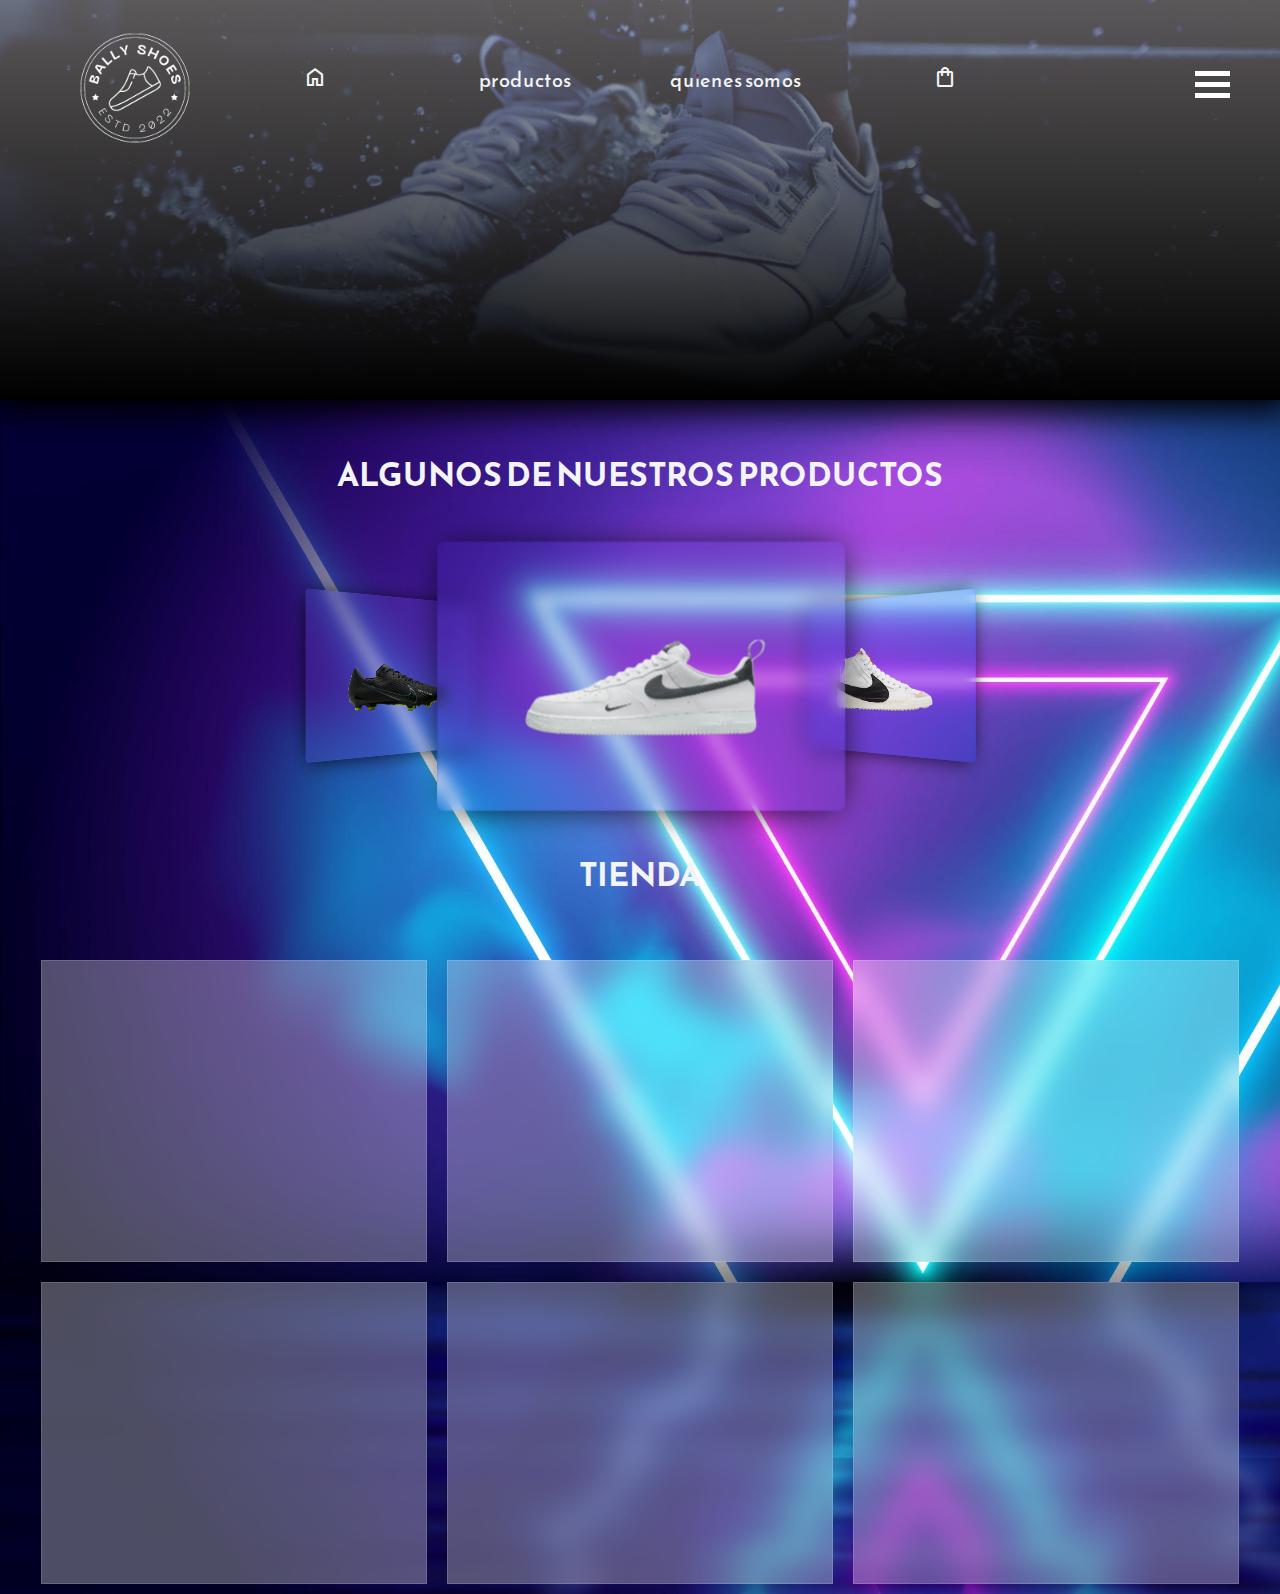
==== index.html @ 55dd5388 "init commit" ====
<!DOCTYPE html>
<html lang="en">
<head>
    <meta charset="UTF-8">
    <meta http-equiv="X-UA-Compatible" content="IE=edge">
    <meta name="viewport" content="width=device-width, initial-scale=1.0">
    <link rel="stylesheet" href="css/style.css">
    <link rel="preconnect" href="https://fonts.googleapis.com">
    <link rel="preconnect" href="https://fonts.gstatic.com" crossorigin>
    <link href="https://fonts.googleapis.com/css2?family=Poppins:wght@200;400&family=Reem+Kufi+Fun:wght@700&display=swap" rel="stylesheet">
    <link href="https://fonts.googleapis.com/css2?family=Poppins:wght@200;400&display=swap" rel="stylesheet">
    <link rel="shortcut icon" href="img/BALLY SHOES (1).png" type="image/x-icon">
    <link rel="stylesheet" href="https://fonts.googleapis.com/css2?family=Material+Symbols+Outlined:opsz,wght,FILL,GRAD@20..48,100..700,0..1,-50..200" />
    <link rel="stylesheet" href="css/carrusel.css">
    <title>tienda</title>
</head>
<body>
<header>
    <nav>
      <div class="father_nav"><ul id="navegador">
        <div class="img"><a href="#"><img src="img/BALLY_SHOES-removebg-preview.png" alt="" height="200px"></a></div>   
        <li><a href="#"><span class="material-symbols-outlined">
            home </span></a></li>
        <li><a href="#">productos</a></li>
        <li><a href="#">quienes somos</a></li>
        <li><a href="#"><span class="material-symbols-outlined">
            shopping_bag
            </span></a></li>
      <li><a href="#">
        <div class="container" onclick="myFunction(this)">
        <div class="bar1"></div>
        <div class="bar2"></div>
        <div class="bar3"></div>
      </div></a></li>

         
    </ul></div>
        
    </nav> 
    <div class="wave">
        <svg xmlns="http://www.w3.org/2000/svg" viewBox="0 0 1440 320"><path fill="black" fill-opacity="1" d="M0,160L48,165.3C96,171,192,181,288,197.3C384,213,480,235,576,234.7C672,235,768,213,864,208C960,203,1056,213,1152,197.3C1248,181,1344,139,1392,117.3L1440,96L1440,320L1392,320C1344,320,1248,320,1152,320C1056,320,960,320,864,320C768,320,672,320,576,320C480,320,384,320,288,320C192,320,96,320,48,320L0,320Z"></path></svg>
    </div> 
</header>
<main>
  <h1 class="titulos">ALGUNOS DE NUESTROS PRODUCTOS</h1>
  <div class="carrusel">
    <figure class="icon-cards mt-3">
      <div class="icon-cards__content">
        <div class="icon-cards__item d-flex align-items-center justify-content-center"><span class="h1"><img src="img/air-force-1-07-lv8-ut-zapatillas-rvlqzd-removebg-preview.png" height="250" width="250"></span></div>
        <div class="icon-cards__item d-flex align-items-center justify-content-center"><span class="h1"><img src="img/blazer-mid-77-jumbo-zapatillas-5jqv6b-removebg-preview (1).png"  height="250" width="250"></span></div>
        <div class="icon-cards__item d-flex align-items-center justify-content-center"><span class="h1"><img src="img/zoom-mercurial-vapor-15-academy-mg-botas-de-futbol-multisuperficie-n8B2qN-removebg-preview.png"  height="250" width="250"></span></div>
      </div>
    </figure>
  </div>
  <h1 class="titulos">TIENDA</h1>
  <div class="tienda">
   <div class="container_producto 1">
<img src="" alt="">
<div class="descripcion"></div>
   </div>
   <div class="container_producto 2">
<img src="" alt="">
<div class="descripcion"></div>
   </div>
   <div class="container_producto 3">
<img src="" alt="">
<div class="descripcion"></div>
   </div>
   <div class="container_producto 4">
<img src="" alt="">
<div class="descripcion"></div>
   </div>
   <div class="container_producto 5">
<img src="" alt="">
<div class="descripcion"></div>
   </div>
   <div class="container_producto 6">
<img src="" alt="">
<div class="descripcion"></div>
   </div>
  </div>

</main>
<script>
function myFunction(x) {
  x.classList.toggle("change");
}

</script>

</body>
</html>
---- css/style.css ----
*{
    font-family: 'Reem Kufi Fun', sans-serif;

}
main{
background-image: url(../img/4249454.jpg); 
background-repeat: no-repeat;
background-size: cover;
    height: fit-content;
    text-align: center;
    
}
.titulos{
  display: flex;
  justify-content: center;
  align-items: center;
margin: 0px;

  font-family: 'Reem Kufi Fun', sans-serif;
  height: 150PX;
color: #F3F4F5;
}
body{
    padding: 0px;
    margin: 0px;
    border: 0px;
    background-color: #F3F4F5;
    
}
#navegador{
  width: 100%;
  display: flex;
  justify-content: center;
  align-items: center;
  text-align: center;
    height: 190px;
    margin: 0px;
    list-style: none;
    -webkit-animation: scale-up-center 1s cubic-bezier(0.390, 0.575, 0.565, 1.000) both;
	        animation: scale-up-center 1s cubic-bezier(0.390, 0.575, 0.565, 1.000) both;
}

header{
  display: flex;
  justify-content: center;
background-image: linear-gradient(0deg, rgba(0,0,0,1) 0%, rgba(149,144,144,0.4640231092436975) 100%),url(../img/Blanco\ Negro\ Monocromo\ Foto\ Ropa\ Casual\ Tumblr\ Banner.png);height: 500px;
background-size: cover;
position: relative;
    margin: 0px;
    padding: 0px;
    height: 400px;
    -webkit-box-shadow: 2px 4.5px 32px 7.5px #000000;
    -moz-box-shadow: 2px 4.5px 32px 7.5px #000000;
    box-shadow: 2px 4.5px 32px 7.5px #000000;
}

li a{
border-radius: 5px;    
padding: 5px;

    text-decoration: none;
    color: #F3F4F5;
    text-align: center;
    width: 150px;
    margin-right: 50px;
    display: inline-block;
    font-size: 20px;
}

li{
height: 70px;

}
li a:hover{
    background: rgba(255,255,255,0.5);
    -webkit-backdrop-filter: blur(9px);
    backdrop-filter: blur(9px);
color:black ;
    transform: scale(1.1);
    transition: 0.7s;
    border-radius: 5px;
   
}


.img{
float: left;
}

.img>a>img:hover{
    transform: scale(1.5);
    transition: 1.5s;
}

.container {
    float: right;
    cursor: pointer;
    margin: 0px;
    padding: 0px;
  }
  
  .bar1, .bar2, .bar3 {
    width: 35px;
    height: 5px;
    background-color:white;
    margin: 6px 0;
    transition: 0.4s;
  }
  
  .change .bar1 {
    transform: translate(0, 11px) rotate(-45deg);
  }
  
  .change .bar2 {opacity: 0;}
  
  .change .bar3 {
    transform: translate(0, -11px) rotate(45deg);
  }
  .father_nav{
  display: flex;
  justify-content: center;
  align-items: center;
  text-align: center;
  }
  .carrusel{
      display: flex;
      justify-content: center;
  }
  .tienda{
    display: flex;
flex-wrap: wrap;
justify-content: center;
  }
  .container_producto{
    background: rgba(255,255,255,0.3);
    -webkit-backdrop-filter: blur(12px);
    backdrop-filter: blur(12px);
    border: 1px solid rgba(255,255,255,0.15);
    height: 300px;
    width: 30%;
    margin: 10px;
  }

@-webkit-keyframes scale-up-center {
    0% {
      -webkit-transform: scale(0.5);
              transform: scale(0.5);
    }
    100% {
      -webkit-transform: scale(1);
              transform: scale(1);
    }
  }
  @keyframes scale-up-center {
    0% {
      -webkit-transform: scale(0.5);
              transform: scale(0.5);
    }
    100% {
      -webkit-transform: scale(1);
              transform: scale(1);
    }
---- css/carrusel.css ----
.icon-cards {
    position: relative;
    width: 60vw;
    height: 40vw;
    max-width: 380px;
    max-height: 250px;
    margin: 0;
    color: white;
    perspective: 1000px;
    transform-origin: center;
  }
  .icon-cards__content {
    position: absolute;
    width: 100%;
    height: 100%;
    transform-origin: center;
    transform-style: preserve-3d;
    transform: translateZ(-30vw) rotateY(0);
    -webkit-animation: carousel 10s infinite cubic-bezier(0.77, 0, 0.175, 1) forwards;
            animation: carousel 10s infinite cubic-bezier(0.77, 0, 0.175, 1) forwards;
  }
  .icon-cards__content.step-animation {
    -webkit-animation: carousel 8s infinite steps(1) forwards;
            animation: carousel 8s infinite steps(1) forwards;
  }
  .icon-cards__item {
    position: absolute;
    top: 0;
    left: 0;
    right: 0;
    bottom: 0;
    width: 60vw;
    height: 40vw;
    max-width: 380px;
    max-height: 250px;
    box-shadow: 0 5px 20px rgba(0, 0, 0, 0.1);
    border-radius: 6px;
    transform-origin: center;
  }
  .icon-cards__item:nth-child(1) {
    background: rgba(64,45,184,0.2);
    -webkit-backdrop-filter: blur(7px);
    backdrop-filter: blur(7px);
    border: 1px solid rgba(64,45,184,0.1);
    -webkit-box-shadow: 2px 2px 32px -7px #000000;
-moz-box-shadow: 2px 2px 32px -7px #000000;
box-shadow: 2px 2px 32px -7px #000000;
    transform: rotateY(0) translateZ(35vw);
    display: flex;
    justify-content: center;
  }
  .icon-cards__item:nth-child(2) {
    background: rgba(11,61,253,0.2);
    -webkit-backdrop-filter: blur(7px);
    backdrop-filter: blur(7px);
    border: 1px solid rgba(11,61,253,0.1);
    -webkit-box-shadow: 2px 2px 32px -7px #000000;
-moz-box-shadow: 2px 2px 32px -7px #000000;
box-shadow: 2px 2px 32px -7px #000000;
    transform: rotateY(120deg) translateZ(35vw);
    display: flex;
    justify-content: center;
  }
  .icon-cards__item:nth-child(3) { 
    background: rgba(107,80,222,0.2);
-webkit-backdrop-filter: blur(7px);
backdrop-filter: blur(7px);
border: 1px solid rgba(107,80,222,0.1);
-webkit-box-shadow: 2px 2px 32px -7px #000000;
-moz-box-shadow: 2px 2px 32px -7px #000000;
box-shadow: 2px 2px 32px -7px #000000;
    transform: rotateY(240deg) translateZ(35vw);
    display: flex;
    justify-content: center;
  }
  
  @-webkit-keyframes carousel {
    0%, 17.5% {
      transform: translateZ(-35vw) rotateY(0);
    }
    27.5%, 45% {
      transform: translateZ(-35vw) rotateY(-120deg);
    }
    55%, 72.5% {
      transform: translateZ(-35vw) rotateY(-240deg);
    }
    82.5%, 100% {
      transform: translateZ(-35vw) rotateY(-360deg);
    }
  }
  
  @keyframes carousel {
    0%, 17.5% {
      transform: translateZ(-35vw) rotateY(0);
    }
    27.5%, 45% {
      transform: translateZ(-35vw) rotateY(-120deg);
    }
    55%, 72.5% {
      transform: translateZ(-35vw) rotateY(-240deg);
    }
    82.5%, 100% {
      transform: translateZ(-35vw) rotateY(-360deg);
    }
  }
 
  
  @-webkit-keyframes jelly {
    from {
      transform: scale(1, 1);
    }
    30% {
      transform: scale(1.25, 0.75);
    }
    40% {
      transform: scale(0.75, 1.25);
    }
    50% {
      transform: scale(1.15, 0.85);
    }
    65% {
      transform: scale(0.95, 1.05);
    }
    75% {
      transform: scale(1.05, 0.95);
    }
    to {
      transform: scale(1, 1);
    }
  }
  
  @keyframes jelly {
    from {
      transform: scale(1, 1);
    }
    30% {
      transform: scale(1.25, 0.75);
    }
    40% {
      transform: scale(0.75, 1.25);
    }
    50% {
      transform: scale(1.15, 0.85);
    }
    65% {
      transform: scale(0.95, 1.05);
    }
    75% {
      transform: scale(1.05, 0.95);
    }
    to {
      transform: scale(1, 1);
    }
  }
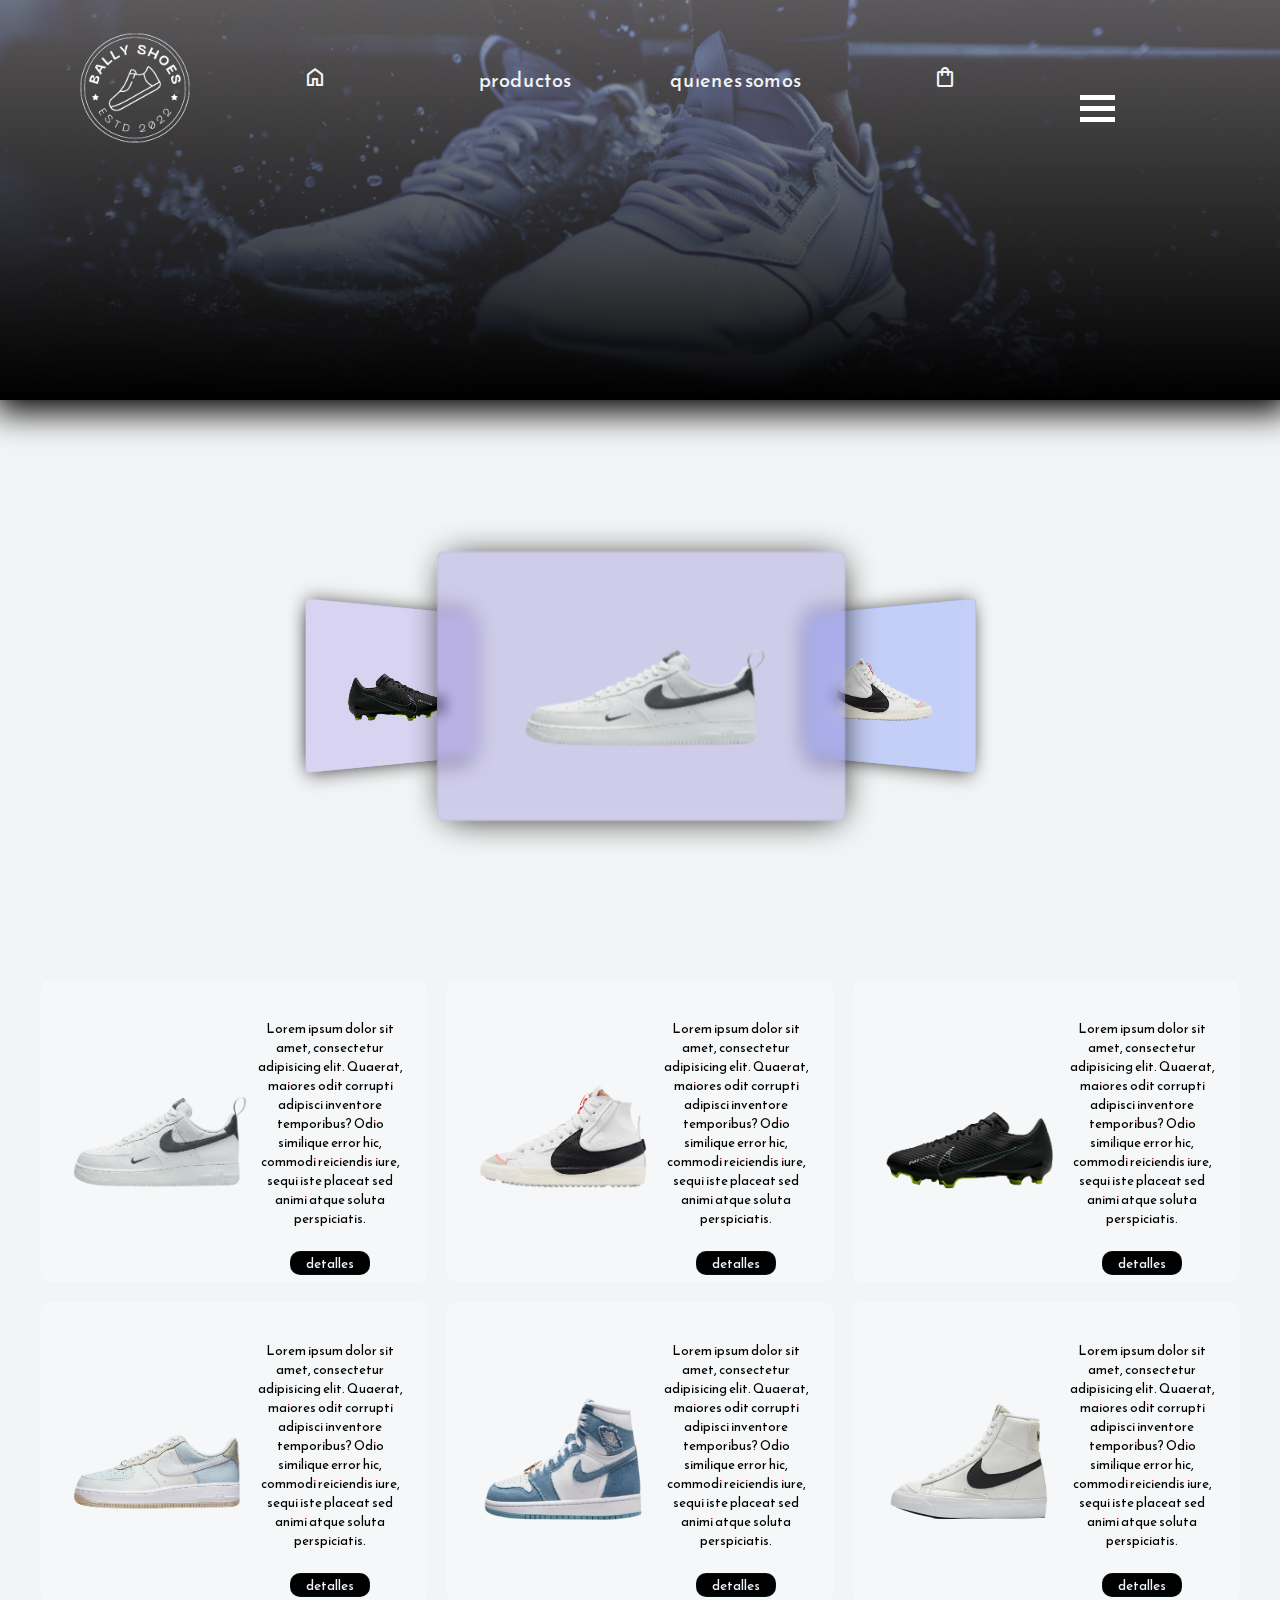
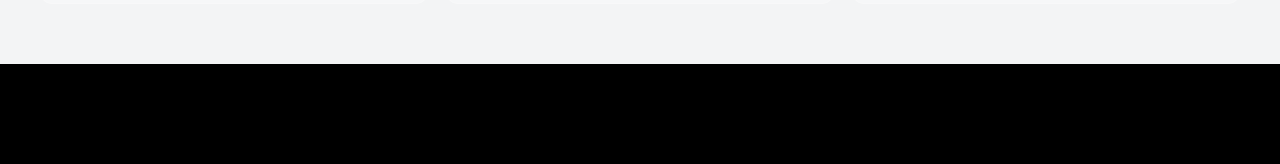
==== commit fa01e2c4: "estilos" ====
--- a/index.html
+++ b/index.html
@@ -12,30 +12,37 @@
     <link rel="shortcut icon" href="img/BALLY SHOES (1).png" type="image/x-icon">
     <link rel="stylesheet" href="https://fonts.googleapis.com/css2?family=Material+Symbols+Outlined:opsz,wght,FILL,GRAD@20..48,100..700,0..1,-50..200" />
     <link rel="stylesheet" href="css/carrusel.css">
+    <link rel="stylesheet" href="css/topnav.css">
     <title>tienda</title>
 </head>
 <body>
 <header>
     <nav>
-      <div class="father_nav"><ul id="navegador">
-        <div class="img"><a href="#"><img src="img/BALLY_SHOES-removebg-preview.png" alt="" height="200px"></a></div>   
-        <li><a href="#"><span class="material-symbols-outlined">
-            home </span></a></li>
-        <li><a href="#">productos</a></li>
-        <li><a href="#">quienes somos</a></li>
-        <li><a href="#"><span class="material-symbols-outlined">
-            shopping_bag
-            </span></a></li>
-      <li><a href="#">
-        <div class="container" onclick="myFunction(this)">
-        <div class="bar1"></div>
-        <div class="bar2"></div>
-        <div class="bar3"></div>
-      </div></a></li>
-
-         
-    </ul></div>
-        
+      <div class="father_nav">
+        <ul id="navegador">
+            <div class="img"><a href="index.html"><img src="img/BALLY_SHOES-removebg-preview.png" alt="" height="200px"></a></div>   
+            <li><a href="index.html"><span class="material-symbols-outlined">
+                home </span></a></li>
+            <li><a href="#">productos</a></li>
+            <li><a href="#">quienes somos</a></li>
+            <li><a href="#"><span class="material-symbols-outlined">
+                shopping_bag
+                </span></a></li>
+          <li><a href="#">
+            <div class="container" onclick="myFunction(this)">
+            <div class="bar1"></div>
+            <div class="bar2"></div>
+            <div class="bar3"></div>
+            <div class="topnav">
+              <div id="myLinks">
+          <button  type="submit" onclick="location.href='#'">iniciar sesion </button>
+          <button type="submit"  onclick="location.href='#'">registrarse</button>
+              </div>
+          </div>
+          </a></li>
+      </ul>
+  </div>
+ 
     </nav> 
     <div class="wave">
         <svg xmlns="http://www.w3.org/2000/svg" viewBox="0 0 1440 320"><path fill="black" fill-opacity="1" d="M0,160L48,165.3C96,171,192,181,288,197.3C384,213,480,235,576,234.7C672,235,768,213,864,208C960,203,1056,213,1152,197.3C1248,181,1344,139,1392,117.3L1440,96L1440,320L1392,320C1344,320,1248,320,1152,320C1056,320,960,320,864,320C768,320,672,320,576,320C480,320,384,320,288,320C192,320,96,320,48,320L0,320Z"></path></svg>
@@ -55,35 +62,62 @@
   <h1 class="titulos">TIENDA</h1>
   <div class="tienda">
    <div class="container_producto 1">
-<img src="" alt="">
-<div class="descripcion"></div>
+<img src="img/air-force-1-07-lv8-ut-zapatillas-rvlqzd-removebg-preview.png" alt="">
+<div class="descripcion">
+  <p>Lorem ipsum dolor sit amet, consectetur adipisicing elit. Quaerat, maiores odit corrupti adipisci inventore temporibus? Odio similique error hic, commodi reiciendis iure, sequi iste placeat sed animi atque soluta perspiciatis.</p>
+  <button type="submit">detalles</button>
+</div>
    </div>
    <div class="container_producto 2">
-<img src="" alt="">
-<div class="descripcion"></div>
+<img src="img/blazer-mid-77-jumbo-zapatillas-5jqv6b-removebg-preview (1).png" alt="">
+<div class="descripcion">
+  <p>Lorem ipsum dolor sit amet, consectetur adipisicing elit. Quaerat, maiores odit corrupti adipisci inventore temporibus? Odio similique error hic, commodi reiciendis iure, sequi iste placeat sed animi atque soluta perspiciatis.</p>
+  <button type="submit">detalles</button>
+</div>
    </div>
    <div class="container_producto 3">
-<img src="" alt="">
-<div class="descripcion"></div>
+<img src="img/zoom-mercurial-vapor-15-academy-mg-botas-de-futbol-multisuperficie-n8B2qN-removebg-preview.png" alt="">
+<div class="descripcion">
+  <p>Lorem ipsum dolor sit amet, consectetur adipisicing elit. Quaerat, maiores odit corrupti adipisci inventore temporibus? Odio similique error hic, commodi reiciendis iure, sequi iste placeat sed animi atque soluta perspiciatis.</p>
+  <button type="submit">detalles</button>
+</div>
    </div>
    <div class="container_producto 4">
-<img src="" alt="">
-<div class="descripcion"></div>
+<img src="img/air-force-1-07-sn-zapatillas-zKFPpt-removebg-preview.png" alt="">
+<div class="descripcion">
+  <p>Lorem ipsum dolor sit amet, consectetur adipisicing elit. Quaerat, maiores odit corrupti adipisci inventore temporibus? Odio similique error hic, commodi reiciendis iure, sequi iste placeat sed animi atque soluta perspiciatis.</p>
+  <button type="submit">detalles</button>
+</div>
    </div>
    <div class="container_producto 5">
-<img src="" alt="">
-<div class="descripcion"></div>
+<img src="img/air-jordan-1-retro-high-og-zapatillas-removebg-preview.png" alt="">
+<div class="descripcion">
+  <p>Lorem ipsum dolor sit amet, consectetur adipisicing elit. Quaerat, maiores odit corrupti adipisci inventore temporibus? Odio similique error hic, commodi reiciendis iure, sequi iste placeat sed animi atque soluta perspiciatis.</p>
+  <button type="submit">detalles</button>
+</div>
    </div>
    <div class="container_producto 6">
-<img src="" alt="">
-<div class="descripcion"></div>
+<img src="img/nikeid-removebg-preview.png" alt="">
+<div class="descripcion">
+  <p>Lorem ipsum dolor sit amet, consectetur adipisicing elit. Quaerat, maiores odit corrupti adipisci inventore temporibus? Odio similique error hic, commodi reiciendis iure, sequi iste placeat sed animi atque soluta perspiciatis.</p>
+  <button type="submit">detalles</button>
+</div>
    </div>
   </div>
 
 </main>
+<footer>
+  
+</footer>
 <script>
 function myFunction(x) {
   x.classList.toggle("change");
+  var x = document.getElementById("myLinks");
+  if (x.style.display === "block") {
+    x.style.display = "none";
+  } else {
+    x.style.display = "block";
+  }
 }
 
 </script>
--- a/css/style.css
+++ b/css/style.css
@@ -1,24 +1,25 @@
 *{
     font-family: 'Reem Kufi Fun', sans-serif;
-
+}
+footer{
+  height: 100px;
+  background-color: #000000;
 }
 main{
-background-image: url(../img/4249454.jpg); 
+background-image: url(../img/wallpaperbetter.com_7680x4320.jpg);
 background-repeat: no-repeat;
 background-size: cover;
-    height: fit-content;
-    text-align: center;
-    
+text-align: center;    
 }
 .titulos{
   display: flex;
   justify-content: center;
   align-items: center;
 margin: 0px;
-
   font-family: 'Reem Kufi Fun', sans-serif;
-  height: 150PX;
+  height: 100PX;
 color: #F3F4F5;
+padding: 30px;
 }
 body{
     padding: 0px;
@@ -130,6 +131,7 @@
     display: flex;
 flex-wrap: wrap;
 justify-content: center;
+padding-bottom: 50px;
   }
   .container_producto{
     background: rgba(255,255,255,0.3);
@@ -139,6 +141,55 @@
     height: 300px;
     width: 30%;
     margin: 10px;
+    display: flex;
+    flex-wrap: wrap;
+    align-items: center;
+    justify-content: center;
+    border-radius: 10px;
+  }
+  .container_producto img{
+    height: 250px;
+    width: 50%;
+  }
+  .container_producto button{
+    margin: 10px;
+ background-color: #000000;
+    border: 1px solid rgba(36,137,179,0.125);
+    border-radius: 10px;
+    width: 80px;
+    color: #F3F4F5;
+  }
+  .container_producto button:hover{
+    -webkit-animation: shadow-drop-center 0.4s cubic-bezier(0.250, 0.460, 0.450, 0.940) both;
+    animation: shadow-drop-center 0.4s cubic-bezier(0.250, 0.460, 0.450, 0.940) both;
+    transform: scale(1.1);
+    transition: 1.1s;
+  }
+  .descripcion{
+    width: 40%;
+    height: 250px;
+font-weight: 300;
+font-size: small;
+  }
+  @-webkit-keyframes shadow-drop-center {
+    0% {
+      -webkit-box-shadow: 0 0 0 0 rgba(0, 0, 0, 0);
+              box-shadow: 0 0 0 0 rgba(0, 0, 0, 0);
+    }
+    100% {
+      -webkit-box-shadow: 0 0 20px 0px rgba(0, 0, 0, 0.35);
+              box-shadow: 0 0 20px 0px rgba(0, 0, 0, 0.35);
+    }
+  }
+  @keyframes shadow-drop-center {
+    0% {
+      -webkit-box-shadow: 0 0 0 0 rgba(0, 0, 0, 0);
+              box-shadow: 0 0 0 0 rgba(0, 0, 0, 0);
+    }
+    100% {
+      -webkit-box-shadow: 0 0 20px 0px rgba(0, 0, 0, 0.35);
+              box-shadow: 0 0 20px 0px rgba(0, 0, 0, 0.35);
+    }
   }
 
 @-webkit-keyframes scale-up-center {
@@ -160,4 +211,5 @@
       -webkit-transform: scale(1);
               transform: scale(1);
     }
+  }
     
--- a/css/topnav.css
+++ b/css/topnav.css
@@ -0,0 +1,36 @@
+
+  
+  .topnav {
+    overflow: hidden;
+    position: relative;
+    width: 150px;
+    display: flex;
+    justify-content: center;
+  }
+
+  
+  .topnav #myLinks {
+    display: none;
+  }
+  
+  .topnav button {
+    background-color: black;
+    border-radius: 5px;
+    margin: 5px;
+    color: white;
+    text-decoration: none;
+    font-size: 15px;
+    width: 150px;
+    height: 30px;
+  }
+  .topnav button:hover {
+transform: scale(1.1);
+color: aqua;
+border-radius: 5px;
+  }
+  
+
+  .active {
+    background-color: #04AA6D;
+    color: white;
+  }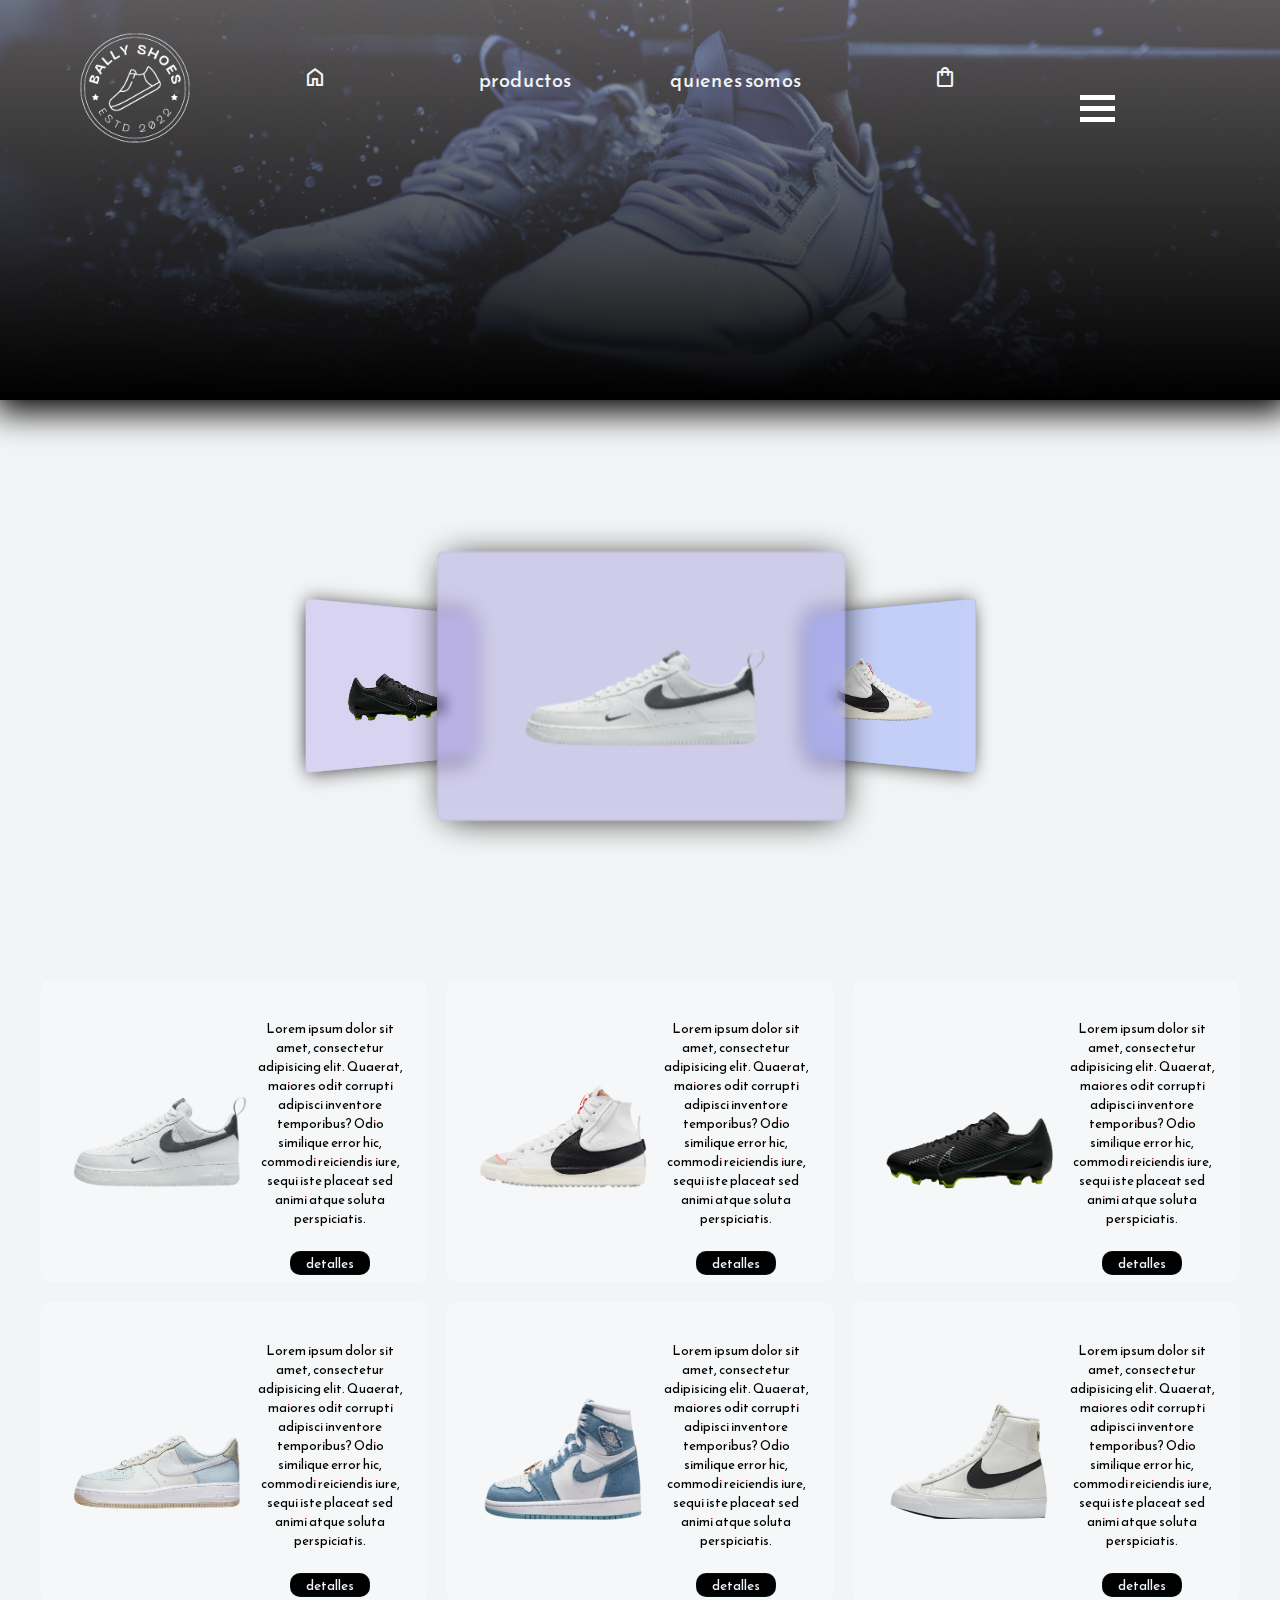
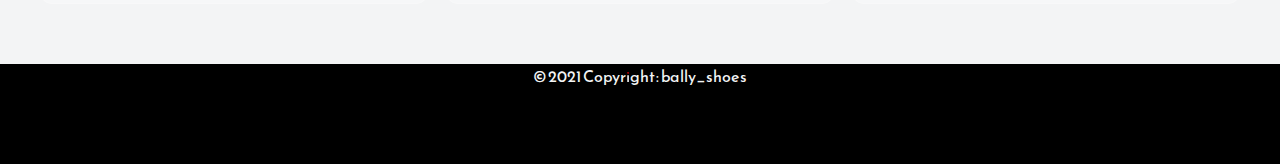
==== commit 45e90f02: "Add files via upload" ====
--- a/index.html
+++ b/index.html
@@ -1,126 +1,126 @@
-<!DOCTYPE html>
-<html lang="en">
-<head>
-    <meta charset="UTF-8">
-    <meta http-equiv="X-UA-Compatible" content="IE=edge">
-    <meta name="viewport" content="width=device-width, initial-scale=1.0">
-    <link rel="stylesheet" href="css/style.css">
-    <link rel="preconnect" href="https://fonts.googleapis.com">
-    <link rel="preconnect" href="https://fonts.gstatic.com" crossorigin>
-    <link href="https://fonts.googleapis.com/css2?family=Poppins:wght@200;400&family=Reem+Kufi+Fun:wght@700&display=swap" rel="stylesheet">
-    <link href="https://fonts.googleapis.com/css2?family=Poppins:wght@200;400&display=swap" rel="stylesheet">
-    <link rel="shortcut icon" href="img/BALLY SHOES (1).png" type="image/x-icon">
-    <link rel="stylesheet" href="https://fonts.googleapis.com/css2?family=Material+Symbols+Outlined:opsz,wght,FILL,GRAD@20..48,100..700,0..1,-50..200" />
-    <link rel="stylesheet" href="css/carrusel.css">
-    <link rel="stylesheet" href="css/topnav.css">
-    <title>tienda</title>
-</head>
-<body>
-<header>
-    <nav>
-      <div class="father_nav">
-        <ul id="navegador">
-            <div class="img"><a href="index.html"><img src="img/BALLY_SHOES-removebg-preview.png" alt="" height="200px"></a></div>   
-            <li><a href="index.html"><span class="material-symbols-outlined">
-                home </span></a></li>
-            <li><a href="#">productos</a></li>
-            <li><a href="#">quienes somos</a></li>
-            <li><a href="#"><span class="material-symbols-outlined">
-                shopping_bag
-                </span></a></li>
-          <li><a href="#">
-            <div class="container" onclick="myFunction(this)">
-            <div class="bar1"></div>
-            <div class="bar2"></div>
-            <div class="bar3"></div>
-            <div class="topnav">
-              <div id="myLinks">
-          <button  type="submit" onclick="location.href='#'">iniciar sesion </button>
-          <button type="submit"  onclick="location.href='#'">registrarse</button>
-              </div>
-          </div>
-          </a></li>
-      </ul>
-  </div>
- 
-    </nav> 
-    <div class="wave">
-        <svg xmlns="http://www.w3.org/2000/svg" viewBox="0 0 1440 320"><path fill="black" fill-opacity="1" d="M0,160L48,165.3C96,171,192,181,288,197.3C384,213,480,235,576,234.7C672,235,768,213,864,208C960,203,1056,213,1152,197.3C1248,181,1344,139,1392,117.3L1440,96L1440,320L1392,320C1344,320,1248,320,1152,320C1056,320,960,320,864,320C768,320,672,320,576,320C480,320,384,320,288,320C192,320,96,320,48,320L0,320Z"></path></svg>
-    </div> 
-</header>
-<main>
-  <h1 class="titulos">ALGUNOS DE NUESTROS PRODUCTOS</h1>
-  <div class="carrusel">
-    <figure class="icon-cards mt-3">
-      <div class="icon-cards__content">
-        <div class="icon-cards__item d-flex align-items-center justify-content-center"><span class="h1"><img src="img/air-force-1-07-lv8-ut-zapatillas-rvlqzd-removebg-preview.png" height="250" width="250"></span></div>
-        <div class="icon-cards__item d-flex align-items-center justify-content-center"><span class="h1"><img src="img/blazer-mid-77-jumbo-zapatillas-5jqv6b-removebg-preview (1).png"  height="250" width="250"></span></div>
-        <div class="icon-cards__item d-flex align-items-center justify-content-center"><span class="h1"><img src="img/zoom-mercurial-vapor-15-academy-mg-botas-de-futbol-multisuperficie-n8B2qN-removebg-preview.png"  height="250" width="250"></span></div>
-      </div>
-    </figure>
-  </div>
-  <h1 class="titulos">TIENDA</h1>
-  <div class="tienda">
-   <div class="container_producto 1">
-<img src="img/air-force-1-07-lv8-ut-zapatillas-rvlqzd-removebg-preview.png" alt="">
-<div class="descripcion">
-  <p>Lorem ipsum dolor sit amet, consectetur adipisicing elit. Quaerat, maiores odit corrupti adipisci inventore temporibus? Odio similique error hic, commodi reiciendis iure, sequi iste placeat sed animi atque soluta perspiciatis.</p>
-  <button type="submit">detalles</button>
-</div>
-   </div>
-   <div class="container_producto 2">
-<img src="img/blazer-mid-77-jumbo-zapatillas-5jqv6b-removebg-preview (1).png" alt="">
-<div class="descripcion">
-  <p>Lorem ipsum dolor sit amet, consectetur adipisicing elit. Quaerat, maiores odit corrupti adipisci inventore temporibus? Odio similique error hic, commodi reiciendis iure, sequi iste placeat sed animi atque soluta perspiciatis.</p>
-  <button type="submit">detalles</button>
-</div>
-   </div>
-   <div class="container_producto 3">
-<img src="img/zoom-mercurial-vapor-15-academy-mg-botas-de-futbol-multisuperficie-n8B2qN-removebg-preview.png" alt="">
-<div class="descripcion">
-  <p>Lorem ipsum dolor sit amet, consectetur adipisicing elit. Quaerat, maiores odit corrupti adipisci inventore temporibus? Odio similique error hic, commodi reiciendis iure, sequi iste placeat sed animi atque soluta perspiciatis.</p>
-  <button type="submit">detalles</button>
-</div>
-   </div>
-   <div class="container_producto 4">
-<img src="img/air-force-1-07-sn-zapatillas-zKFPpt-removebg-preview.png" alt="">
-<div class="descripcion">
-  <p>Lorem ipsum dolor sit amet, consectetur adipisicing elit. Quaerat, maiores odit corrupti adipisci inventore temporibus? Odio similique error hic, commodi reiciendis iure, sequi iste placeat sed animi atque soluta perspiciatis.</p>
-  <button type="submit">detalles</button>
-</div>
-   </div>
-   <div class="container_producto 5">
-<img src="img/air-jordan-1-retro-high-og-zapatillas-removebg-preview.png" alt="">
-<div class="descripcion">
-  <p>Lorem ipsum dolor sit amet, consectetur adipisicing elit. Quaerat, maiores odit corrupti adipisci inventore temporibus? Odio similique error hic, commodi reiciendis iure, sequi iste placeat sed animi atque soluta perspiciatis.</p>
-  <button type="submit">detalles</button>
-</div>
-   </div>
-   <div class="container_producto 6">
-<img src="img/nikeid-removebg-preview.png" alt="">
-<div class="descripcion">
-  <p>Lorem ipsum dolor sit amet, consectetur adipisicing elit. Quaerat, maiores odit corrupti adipisci inventore temporibus? Odio similique error hic, commodi reiciendis iure, sequi iste placeat sed animi atque soluta perspiciatis.</p>
-  <button type="submit">detalles</button>
-</div>
-   </div>
-  </div>
-
-</main>
-<footer>
-  
-</footer>
-<script>
-function myFunction(x) {
-  x.classList.toggle("change");
-  var x = document.getElementById("myLinks");
-  if (x.style.display === "block") {
-    x.style.display = "none";
-  } else {
-    x.style.display = "block";
-  }
-}
-
-</script>
-
-</body>
+<!DOCTYPE html>
+<html lang="en">
+<head>
+    <meta charset="UTF-8">
+    <meta http-equiv="X-UA-Compatible" content="IE=edge">
+    <meta name="viewport" content="width=device-width, initial-scale=1.0">
+    <link rel="stylesheet" href="css/style.css">
+    <link rel="preconnect" href="https://fonts.googleapis.com">
+    <link rel="preconnect" href="https://fonts.gstatic.com" crossorigin>
+    <link href="https://fonts.googleapis.com/css2?family=Poppins:wght@200;400&family=Reem+Kufi+Fun:wght@700&display=swap" rel="stylesheet">
+    <link href="https://fonts.googleapis.com/css2?family=Poppins:wght@200;400&display=swap" rel="stylesheet">
+    <link rel="shortcut icon" href="img/BALLY SHOES (1).png" type="image/x-icon">
+    <link rel="stylesheet" href="https://fonts.googleapis.com/css2?family=Material+Symbols+Outlined:opsz,wght,FILL,GRAD@20..48,100..700,0..1,-50..200" />
+    <link rel="stylesheet" href="css/carrusel.css">
+    <link rel="stylesheet" href="css/topnav.css">
+    <title>tienda</title>
+</head>
+<body>
+<header>
+    <nav>
+      <div class="father_nav">
+        <ul id="navegador">
+            <div class="img"><a href="index.html"><img src="img/BALLY_SHOES-removebg-preview.png" alt="" height="200px"></a></div>   
+            <li><a href="index.html"><span class="material-symbols-outlined">
+                home </span></a></li>
+            <li><a href="#">productos</a></li>
+            <li><a href="#">quienes somos</a></li>
+            <li><a href="listaDeseos.html"><span class="material-symbols-outlined">
+                shopping_bag
+                </span></a></li>
+          <li><a href="#">
+            <div class="container" onclick="myFunction(this)">
+            <div class="bar1"></div>
+            <div class="bar2"></div>
+            <div class="bar3"></div>
+            <div class="topnav">
+              <div id="myLinks">
+          <button  type="submit" onclick="location.href='login.html'">iniciar sesion </button>
+          <button type="submit"  onclick="location.href='register.html'">registrarse</button>
+              </div>
+          </div>
+          </a></li>
+      </ul>
+  </div>
+ 
+    </nav> 
+    <div class="wave">
+        <svg xmlns="http://www.w3.org/2000/svg" viewBox="0 0 1440 320"><path fill="black" fill-opacity="1" d="M0,160L48,165.3C96,171,192,181,288,197.3C384,213,480,235,576,234.7C672,235,768,213,864,208C960,203,1056,213,1152,197.3C1248,181,1344,139,1392,117.3L1440,96L1440,320L1392,320C1344,320,1248,320,1152,320C1056,320,960,320,864,320C768,320,672,320,576,320C480,320,384,320,288,320C192,320,96,320,48,320L0,320Z"></path></svg>
+    </div> 
+</header>
+<main>
+  <h1 class="titulos">ALGUNOS DE NUESTROS PRODUCTOS</h1>
+  <div class="carrusel">
+    <figure class="icon-cards mt-3">
+      <div class="icon-cards__content">
+        <div class="icon-cards__item d-flex align-items-center justify-content-center"><span class="h1"><img src="img/air-force-1-07-lv8-ut-zapatillas-rvlqzd-removebg-preview.png" height="250" width="250"></span></div>
+        <div class="icon-cards__item d-flex align-items-center justify-content-center"><span class="h1"><img src="img/blazer-mid-77-jumbo-zapatillas-5jqv6b-removebg-preview (1).png"  height="250" width="250"></span></div>
+        <div class="icon-cards__item d-flex align-items-center justify-content-center"><span class="h1"><img src="img/zoom-mercurial-vapor-15-academy-mg-botas-de-futbol-multisuperficie-n8B2qN-removebg-preview.png"  height="250" width="250"></span></div>
+      </div>
+    </figure>
+  </div>
+  <h1 class="titulos">TIENDA</h1>
+  <div class="tienda">
+   <div class="container_producto 1">
+<img src="img/air-force-1-07-lv8-ut-zapatillas-rvlqzd-removebg-preview.png" alt="">
+<div class="descripcion">
+  <p>Lorem ipsum dolor sit amet, consectetur adipisicing elit. Quaerat, maiores odit corrupti adipisci inventore temporibus? Odio similique error hic, commodi reiciendis iure, sequi iste placeat sed animi atque soluta perspiciatis.</p>
+  <button type="submit">detalles</button>
+</div>
+   </div>
+   <div class="container_producto 2">
+<img src="img/blazer-mid-77-jumbo-zapatillas-5jqv6b-removebg-preview (1).png" alt="">
+<div class="descripcion">
+  <p>Lorem ipsum dolor sit amet, consectetur adipisicing elit. Quaerat, maiores odit corrupti adipisci inventore temporibus? Odio similique error hic, commodi reiciendis iure, sequi iste placeat sed animi atque soluta perspiciatis.</p>
+  <button type="submit">detalles</button>
+</div>
+   </div>
+   <div class="container_producto 3">
+<img src="img/zoom-mercurial-vapor-15-academy-mg-botas-de-futbol-multisuperficie-n8B2qN-removebg-preview.png" alt="">
+<div class="descripcion">
+  <p>Lorem ipsum dolor sit amet, consectetur adipisicing elit. Quaerat, maiores odit corrupti adipisci inventore temporibus? Odio similique error hic, commodi reiciendis iure, sequi iste placeat sed animi atque soluta perspiciatis.</p>
+  <button type="submit">detalles</button>
+</div>
+   </div>
+   <div class="container_producto 4">
+<img src="img/air-force-1-07-sn-zapatillas-zKFPpt-removebg-preview.png" alt="">
+<div class="descripcion">
+  <p>Lorem ipsum dolor sit amet, consectetur adipisicing elit. Quaerat, maiores odit corrupti adipisci inventore temporibus? Odio similique error hic, commodi reiciendis iure, sequi iste placeat sed animi atque soluta perspiciatis.</p>
+  <button type="submit">detalles</button>
+</div>
+   </div>
+   <div class="container_producto 5">
+<img src="img/air-jordan-1-retro-high-og-zapatillas-removebg-preview.png" alt="">
+<div class="descripcion">
+  <p>Lorem ipsum dolor sit amet, consectetur adipisicing elit. Quaerat, maiores odit corrupti adipisci inventore temporibus? Odio similique error hic, commodi reiciendis iure, sequi iste placeat sed animi atque soluta perspiciatis.</p>
+  <button type="submit">detalles</button>
+</div>
+   </div>
+   <div class="container_producto 6">
+<img src="img/nikeid-removebg-preview.png" alt="">
+<div class="descripcion">
+  <p>Lorem ipsum dolor sit amet, consectetur adipisicing elit. Quaerat, maiores odit corrupti adipisci inventore temporibus? Odio similique error hic, commodi reiciendis iure, sequi iste placeat sed animi atque soluta perspiciatis.</p>
+  <button type="submit">detalles</button>
+</div>
+   </div>
+  </div>
+
+</main>
+<footer>
+© 2021 Copyright: bally_shoes
+</footer>
+<script>
+function myFunction(x) {
+  x.classList.toggle("change");
+  var x = document.getElementById("myLinks");
+  if (x.style.display === "block") {
+    x.style.display = "none";
+  } else {
+    x.style.display = "block";
+  }
+}
+
+</script>
+
+</body>
 </html>--- a/css/style.css
+++ b/css/style.css
@@ -1,215 +1,220 @@
-*{
-    font-family: 'Reem Kufi Fun', sans-serif;
-}
-footer{
-  height: 100px;
-  background-color: #000000;
-}
-main{
-background-image: url(../img/wallpaperbetter.com_7680x4320.jpg);
-background-repeat: no-repeat;
-background-size: cover;
-text-align: center;    
-}
-.titulos{
-  display: flex;
-  justify-content: center;
-  align-items: center;
-margin: 0px;
-  font-family: 'Reem Kufi Fun', sans-serif;
-  height: 100PX;
-color: #F3F4F5;
-padding: 30px;
-}
-body{
-    padding: 0px;
-    margin: 0px;
-    border: 0px;
-    background-color: #F3F4F5;
-    
-}
-#navegador{
-  width: 100%;
-  display: flex;
-  justify-content: center;
-  align-items: center;
-  text-align: center;
-    height: 190px;
-    margin: 0px;
-    list-style: none;
-    -webkit-animation: scale-up-center 1s cubic-bezier(0.390, 0.575, 0.565, 1.000) both;
-	        animation: scale-up-center 1s cubic-bezier(0.390, 0.575, 0.565, 1.000) both;
-}
-
-header{
-  display: flex;
-  justify-content: center;
-background-image: linear-gradient(0deg, rgba(0,0,0,1) 0%, rgba(149,144,144,0.4640231092436975) 100%),url(../img/Blanco\ Negro\ Monocromo\ Foto\ Ropa\ Casual\ Tumblr\ Banner.png);height: 500px;
-background-size: cover;
-position: relative;
-    margin: 0px;
-    padding: 0px;
-    height: 400px;
-    -webkit-box-shadow: 2px 4.5px 32px 7.5px #000000;
-    -moz-box-shadow: 2px 4.5px 32px 7.5px #000000;
-    box-shadow: 2px 4.5px 32px 7.5px #000000;
-}
-
-li a{
-border-radius: 5px;    
-padding: 5px;
-
-    text-decoration: none;
-    color: #F3F4F5;
-    text-align: center;
-    width: 150px;
-    margin-right: 50px;
-    display: inline-block;
-    font-size: 20px;
-}
-
-li{
-height: 70px;
-
-}
-li a:hover{
-    background: rgba(255,255,255,0.5);
-    -webkit-backdrop-filter: blur(9px);
-    backdrop-filter: blur(9px);
-color:black ;
-    transform: scale(1.1);
-    transition: 0.7s;
-    border-radius: 5px;
-   
-}
-
-
-.img{
-float: left;
-}
-
-.img>a>img:hover{
-    transform: scale(1.5);
-    transition: 1.5s;
-}
-
-.container {
-    float: right;
-    cursor: pointer;
-    margin: 0px;
-    padding: 0px;
-  }
-  
-  .bar1, .bar2, .bar3 {
-    width: 35px;
-    height: 5px;
-    background-color:white;
-    margin: 6px 0;
-    transition: 0.4s;
-  }
-  
-  .change .bar1 {
-    transform: translate(0, 11px) rotate(-45deg);
-  }
-  
-  .change .bar2 {opacity: 0;}
-  
-  .change .bar3 {
-    transform: translate(0, -11px) rotate(45deg);
-  }
-  .father_nav{
-  display: flex;
-  justify-content: center;
-  align-items: center;
-  text-align: center;
-  }
-  .carrusel{
-      display: flex;
-      justify-content: center;
-  }
-  .tienda{
-    display: flex;
-flex-wrap: wrap;
-justify-content: center;
-padding-bottom: 50px;
-  }
-  .container_producto{
-    background: rgba(255,255,255,0.3);
-    -webkit-backdrop-filter: blur(12px);
-    backdrop-filter: blur(12px);
-    border: 1px solid rgba(255,255,255,0.15);
-    height: 300px;
-    width: 30%;
-    margin: 10px;
-    display: flex;
-    flex-wrap: wrap;
-    align-items: center;
-    justify-content: center;
-    border-radius: 10px;
-  }
-  .container_producto img{
-    height: 250px;
-    width: 50%;
-  }
-  .container_producto button{
-    margin: 10px;
- background-color: #000000;
-    border: 1px solid rgba(36,137,179,0.125);
-    border-radius: 10px;
-    width: 80px;
-    color: #F3F4F5;
-  }
-  .container_producto button:hover{
-    -webkit-animation: shadow-drop-center 0.4s cubic-bezier(0.250, 0.460, 0.450, 0.940) both;
-    animation: shadow-drop-center 0.4s cubic-bezier(0.250, 0.460, 0.450, 0.940) both;
-    transform: scale(1.1);
-    transition: 1.1s;
-  }
-  .descripcion{
-    width: 40%;
-    height: 250px;
-font-weight: 300;
-font-size: small;
-  }
-  @-webkit-keyframes shadow-drop-center {
-    0% {
-      -webkit-box-shadow: 0 0 0 0 rgba(0, 0, 0, 0);
-              box-shadow: 0 0 0 0 rgba(0, 0, 0, 0);
-    }
-    100% {
-      -webkit-box-shadow: 0 0 20px 0px rgba(0, 0, 0, 0.35);
-              box-shadow: 0 0 20px 0px rgba(0, 0, 0, 0.35);
-    }
-  }
-  @keyframes shadow-drop-center {
-    0% {
-      -webkit-box-shadow: 0 0 0 0 rgba(0, 0, 0, 0);
-              box-shadow: 0 0 0 0 rgba(0, 0, 0, 0);
-    }
-    100% {
-      -webkit-box-shadow: 0 0 20px 0px rgba(0, 0, 0, 0.35);
-              box-shadow: 0 0 20px 0px rgba(0, 0, 0, 0.35);
-    }
-  }
-
-@-webkit-keyframes scale-up-center {
-    0% {
-      -webkit-transform: scale(0.5);
-              transform: scale(0.5);
-    }
-    100% {
-      -webkit-transform: scale(1);
-              transform: scale(1);
-    }
-  }
-  @keyframes scale-up-center {
-    0% {
-      -webkit-transform: scale(0.5);
-              transform: scale(0.5);
-    }
-    100% {
-      -webkit-transform: scale(1);
-              transform: scale(1);
-    }
-  }
-    
+*{
+    font-family: 'Reem Kufi Fun', sans-serif;
+}
+footer{
+  margin: 0px;
+  padding: 0px;
+  height: 100px;
+  background-color: #000000;
+  color: #F3F4F5;
+  text-align: center;
+  align-items: center;
+}
+main{
+background-image: url(../img/wallpaperbetter.com_7680x4320.jpg);
+background-repeat: no-repeat;
+background-size: cover;
+text-align: center;    
+}
+.titulos{
+  display: flex;
+  justify-content: center;
+  align-items: center;
+margin: 0px;
+  font-family: 'Reem Kufi Fun', sans-serif;
+  height: 100PX;
+color: #F3F4F5;
+padding: 30px;
+}
+body{
+    padding: 0px;
+    margin: 0px;
+    border: 0px;
+    background-color: #F3F4F5;
+    
+}
+#navegador{
+  width: 100%;
+  display: flex;
+  justify-content: center;
+  align-items: center;
+  text-align: center;
+    height: 190px;
+    margin: 0px;
+    list-style: none;
+    -webkit-animation: scale-up-center 1s cubic-bezier(0.390, 0.575, 0.565, 1.000) both;
+	        animation: scale-up-center 1s cubic-bezier(0.390, 0.575, 0.565, 1.000) both;
+}
+
+header{
+  display: flex;
+  justify-content: center;
+background-image: linear-gradient(0deg, rgba(0,0,0,1) 0%, rgba(149,144,144,0.4640231092436975) 100%),url(../img/Blanco\ Negro\ Monocromo\ Foto\ Ropa\ Casual\ Tumblr\ Banner.png);height: 500px;
+background-size: cover;
+position: relative;
+    margin: 0px;
+    padding: 0px;
+    height: 400px;
+    -webkit-box-shadow: 2px 4.5px 32px 7.5px #000000;
+    -moz-box-shadow: 2px 4.5px 32px 7.5px #000000;
+    box-shadow: 2px 4.5px 32px 7.5px #000000;
+}
+
+li a{
+border-radius: 5px;    
+padding: 5px;
+
+    text-decoration: none;
+    color: #F3F4F5;
+    text-align: center;
+    width: 150px;
+    margin-right: 50px;
+    display: inline-block;
+    font-size: 20px;
+}
+
+li{
+height: 70px;
+
+}
+li a:hover{
+    background: rgba(255,255,255,0.5);
+    -webkit-backdrop-filter: blur(9px);
+    backdrop-filter: blur(9px);
+color:black ;
+    transform: scale(1.1);
+    transition: 0.7s;
+    border-radius: 5px;
+   
+}
+
+
+.img{
+float: left;
+}
+
+.img>a>img:hover{
+    transform: scale(1.5);
+    transition: 1.5s;
+}
+
+.container {
+    float: right;
+    cursor: pointer;
+    margin: 0px;
+    padding: 0px;
+  }
+  
+  .bar1, .bar2, .bar3 {
+    width: 35px;
+    height: 5px;
+    background-color:white;
+    margin: 6px 0;
+    transition: 0.4s;
+  }
+  
+  .change .bar1 {
+    transform: translate(0, 11px) rotate(-45deg);
+  }
+  
+  .change .bar2 {opacity: 0;}
+  
+  .change .bar3 {
+    transform: translate(0, -11px) rotate(45deg);
+  }
+  .father_nav{
+  display: flex;
+  justify-content: center;
+  align-items: center;
+  text-align: center;
+  }
+  .carrusel{
+      display: flex;
+      justify-content: center;
+  }
+  .tienda{
+    display: flex;
+flex-wrap: wrap;
+justify-content: center;
+padding-bottom: 50px;
+  }
+  .container_producto{
+    background: rgba(255,255,255,0.3);
+    -webkit-backdrop-filter: blur(12px);
+    backdrop-filter: blur(12px);
+    border: 1px solid rgba(255,255,255,0.15);
+    height: 300px;
+    width: 30%;
+    margin: 10px;
+    display: flex;
+    flex-wrap: wrap;
+    align-items: center;
+    justify-content: center;
+    border-radius: 10px;
+  }
+  .container_producto img{
+    height: 250px;
+    width: 50%;
+  }
+  .container_producto button{
+    margin: 10px;
+ background-color: #000000;
+    border: 1px solid rgba(36,137,179,0.125);
+    border-radius: 10px;
+    width: 80px;
+    color: #F3F4F5;
+  }
+  .container_producto button:hover{
+    -webkit-animation: shadow-drop-center 0.4s cubic-bezier(0.250, 0.460, 0.450, 0.940) both;
+    animation: shadow-drop-center 0.4s cubic-bezier(0.250, 0.460, 0.450, 0.940) both;
+    transform: scale(1.1);
+    transition: 1.1s;
+  }
+  .descripcion{
+    width: 40%;
+    height: 250px;
+font-weight: 300;
+font-size: small;
+  }
+  @-webkit-keyframes shadow-drop-center {
+    0% {
+      -webkit-box-shadow: 0 0 0 0 rgba(0, 0, 0, 0);
+              box-shadow: 0 0 0 0 rgba(0, 0, 0, 0);
+    }
+    100% {
+      -webkit-box-shadow: 0 0 20px 0px rgba(0, 0, 0, 0.35);
+              box-shadow: 0 0 20px 0px rgba(0, 0, 0, 0.35);
+    }
+  }
+  @keyframes shadow-drop-center {
+    0% {
+      -webkit-box-shadow: 0 0 0 0 rgba(0, 0, 0, 0);
+              box-shadow: 0 0 0 0 rgba(0, 0, 0, 0);
+    }
+    100% {
+      -webkit-box-shadow: 0 0 20px 0px rgba(0, 0, 0, 0.35);
+              box-shadow: 0 0 20px 0px rgba(0, 0, 0, 0.35);
+    }
+  }
+
+@-webkit-keyframes scale-up-center {
+    0% {
+      -webkit-transform: scale(0.5);
+              transform: scale(0.5);
+    }
+    100% {
+      -webkit-transform: scale(1);
+              transform: scale(1);
+    }
+  }
+  @keyframes scale-up-center {
+    0% {
+      -webkit-transform: scale(0.5);
+              transform: scale(0.5);
+    }
+    100% {
+      -webkit-transform: scale(1);
+              transform: scale(1);
+    }
+  }
+    
--- a/css/carrusel.css
+++ b/css/carrusel.css
@@ -1,154 +1,154 @@
-.icon-cards {
-    position: relative;
-    width: 60vw;
-    height: 40vw;
-    max-width: 380px;
-    max-height: 250px;
-    margin: 0;
-    color: white;
-    perspective: 1000px;
-    transform-origin: center;
-  }
-  .icon-cards__content {
-    position: absolute;
-    width: 100%;
-    height: 100%;
-    transform-origin: center;
-    transform-style: preserve-3d;
-    transform: translateZ(-30vw) rotateY(0);
-    -webkit-animation: carousel 10s infinite cubic-bezier(0.77, 0, 0.175, 1) forwards;
-            animation: carousel 10s infinite cubic-bezier(0.77, 0, 0.175, 1) forwards;
-  }
-  .icon-cards__content.step-animation {
-    -webkit-animation: carousel 8s infinite steps(1) forwards;
-            animation: carousel 8s infinite steps(1) forwards;
-  }
-  .icon-cards__item {
-    position: absolute;
-    top: 0;
-    left: 0;
-    right: 0;
-    bottom: 0;
-    width: 60vw;
-    height: 40vw;
-    max-width: 380px;
-    max-height: 250px;
-    box-shadow: 0 5px 20px rgba(0, 0, 0, 0.1);
-    border-radius: 6px;
-    transform-origin: center;
-  }
-  .icon-cards__item:nth-child(1) {
-    background: rgba(64,45,184,0.2);
-    -webkit-backdrop-filter: blur(7px);
-    backdrop-filter: blur(7px);
-    border: 1px solid rgba(64,45,184,0.1);
-    -webkit-box-shadow: 2px 2px 32px -7px #000000;
--moz-box-shadow: 2px 2px 32px -7px #000000;
-box-shadow: 2px 2px 32px -7px #000000;
-    transform: rotateY(0) translateZ(35vw);
-    display: flex;
-    justify-content: center;
-  }
-  .icon-cards__item:nth-child(2) {
-    background: rgba(11,61,253,0.2);
-    -webkit-backdrop-filter: blur(7px);
-    backdrop-filter: blur(7px);
-    border: 1px solid rgba(11,61,253,0.1);
-    -webkit-box-shadow: 2px 2px 32px -7px #000000;
--moz-box-shadow: 2px 2px 32px -7px #000000;
-box-shadow: 2px 2px 32px -7px #000000;
-    transform: rotateY(120deg) translateZ(35vw);
-    display: flex;
-    justify-content: center;
-  }
-  .icon-cards__item:nth-child(3) { 
-    background: rgba(107,80,222,0.2);
--webkit-backdrop-filter: blur(7px);
-backdrop-filter: blur(7px);
-border: 1px solid rgba(107,80,222,0.1);
--webkit-box-shadow: 2px 2px 32px -7px #000000;
--moz-box-shadow: 2px 2px 32px -7px #000000;
-box-shadow: 2px 2px 32px -7px #000000;
-    transform: rotateY(240deg) translateZ(35vw);
-    display: flex;
-    justify-content: center;
-  }
-  
-  @-webkit-keyframes carousel {
-    0%, 17.5% {
-      transform: translateZ(-35vw) rotateY(0);
-    }
-    27.5%, 45% {
-      transform: translateZ(-35vw) rotateY(-120deg);
-    }
-    55%, 72.5% {
-      transform: translateZ(-35vw) rotateY(-240deg);
-    }
-    82.5%, 100% {
-      transform: translateZ(-35vw) rotateY(-360deg);
-    }
-  }
-  
-  @keyframes carousel {
-    0%, 17.5% {
-      transform: translateZ(-35vw) rotateY(0);
-    }
-    27.5%, 45% {
-      transform: translateZ(-35vw) rotateY(-120deg);
-    }
-    55%, 72.5% {
-      transform: translateZ(-35vw) rotateY(-240deg);
-    }
-    82.5%, 100% {
-      transform: translateZ(-35vw) rotateY(-360deg);
-    }
-  }
- 
-  
-  @-webkit-keyframes jelly {
-    from {
-      transform: scale(1, 1);
-    }
-    30% {
-      transform: scale(1.25, 0.75);
-    }
-    40% {
-      transform: scale(0.75, 1.25);
-    }
-    50% {
-      transform: scale(1.15, 0.85);
-    }
-    65% {
-      transform: scale(0.95, 1.05);
-    }
-    75% {
-      transform: scale(1.05, 0.95);
-    }
-    to {
-      transform: scale(1, 1);
-    }
-  }
-  
-  @keyframes jelly {
-    from {
-      transform: scale(1, 1);
-    }
-    30% {
-      transform: scale(1.25, 0.75);
-    }
-    40% {
-      transform: scale(0.75, 1.25);
-    }
-    50% {
-      transform: scale(1.15, 0.85);
-    }
-    65% {
-      transform: scale(0.95, 1.05);
-    }
-    75% {
-      transform: scale(1.05, 0.95);
-    }
-    to {
-      transform: scale(1, 1);
-    }
+.icon-cards {
+    position: relative;
+    width: 60vw;
+    height: 40vw;
+    max-width: 380px;
+    max-height: 250px;
+    margin: 0;
+    color: white;
+    perspective: 1000px;
+    transform-origin: center;
+  }
+  .icon-cards__content {
+    position: absolute;
+    width: 100%;
+    height: 100%;
+    transform-origin: center;
+    transform-style: preserve-3d;
+    transform: translateZ(-30vw) rotateY(0);
+    -webkit-animation: carousel 10s infinite cubic-bezier(0.77, 0, 0.175, 1) forwards;
+            animation: carousel 10s infinite cubic-bezier(0.77, 0, 0.175, 1) forwards;
+  }
+  .icon-cards__content.step-animation {
+    -webkit-animation: carousel 8s infinite steps(1) forwards;
+            animation: carousel 8s infinite steps(1) forwards;
+  }
+  .icon-cards__item {
+    position: absolute;
+    top: 0;
+    left: 0;
+    right: 0;
+    bottom: 0;
+    width: 60vw;
+    height: 40vw;
+    max-width: 380px;
+    max-height: 250px;
+    box-shadow: 0 5px 20px rgba(0, 0, 0, 0.1);
+    border-radius: 6px;
+    transform-origin: center;
+  }
+  .icon-cards__item:nth-child(1) {
+    background: rgba(64,45,184,0.2);
+    -webkit-backdrop-filter: blur(7px);
+    backdrop-filter: blur(7px);
+    border: 1px solid rgba(64,45,184,0.1);
+    -webkit-box-shadow: 2px 2px 32px -7px #000000;
+-moz-box-shadow: 2px 2px 32px -7px #000000;
+box-shadow: 2px 2px 32px -7px #000000;
+    transform: rotateY(0) translateZ(35vw);
+    display: flex;
+    justify-content: center;
+  }
+  .icon-cards__item:nth-child(2) {
+    background: rgba(11,61,253,0.2);
+    -webkit-backdrop-filter: blur(7px);
+    backdrop-filter: blur(7px);
+    border: 1px solid rgba(11,61,253,0.1);
+    -webkit-box-shadow: 2px 2px 32px -7px #000000;
+-moz-box-shadow: 2px 2px 32px -7px #000000;
+box-shadow: 2px 2px 32px -7px #000000;
+    transform: rotateY(120deg) translateZ(35vw);
+    display: flex;
+    justify-content: center;
+  }
+  .icon-cards__item:nth-child(3) { 
+    background: rgba(107,80,222,0.2);
+-webkit-backdrop-filter: blur(7px);
+backdrop-filter: blur(7px);
+border: 1px solid rgba(107,80,222,0.1);
+-webkit-box-shadow: 2px 2px 32px -7px #000000;
+-moz-box-shadow: 2px 2px 32px -7px #000000;
+box-shadow: 2px 2px 32px -7px #000000;
+    transform: rotateY(240deg) translateZ(35vw);
+    display: flex;
+    justify-content: center;
+  }
+  
+  @-webkit-keyframes carousel {
+    0%, 17.5% {
+      transform: translateZ(-35vw) rotateY(0);
+    }
+    27.5%, 45% {
+      transform: translateZ(-35vw) rotateY(-120deg);
+    }
+    55%, 72.5% {
+      transform: translateZ(-35vw) rotateY(-240deg);
+    }
+    82.5%, 100% {
+      transform: translateZ(-35vw) rotateY(-360deg);
+    }
+  }
+  
+  @keyframes carousel {
+    0%, 17.5% {
+      transform: translateZ(-35vw) rotateY(0);
+    }
+    27.5%, 45% {
+      transform: translateZ(-35vw) rotateY(-120deg);
+    }
+    55%, 72.5% {
+      transform: translateZ(-35vw) rotateY(-240deg);
+    }
+    82.5%, 100% {
+      transform: translateZ(-35vw) rotateY(-360deg);
+    }
+  }
+ 
+  
+  @-webkit-keyframes jelly {
+    from {
+      transform: scale(1, 1);
+    }
+    30% {
+      transform: scale(1.25, 0.75);
+    }
+    40% {
+      transform: scale(0.75, 1.25);
+    }
+    50% {
+      transform: scale(1.15, 0.85);
+    }
+    65% {
+      transform: scale(0.95, 1.05);
+    }
+    75% {
+      transform: scale(1.05, 0.95);
+    }
+    to {
+      transform: scale(1, 1);
+    }
+  }
+  
+  @keyframes jelly {
+    from {
+      transform: scale(1, 1);
+    }
+    30% {
+      transform: scale(1.25, 0.75);
+    }
+    40% {
+      transform: scale(0.75, 1.25);
+    }
+    50% {
+      transform: scale(1.15, 0.85);
+    }
+    65% {
+      transform: scale(0.95, 1.05);
+    }
+    75% {
+      transform: scale(1.05, 0.95);
+    }
+    to {
+      transform: scale(1, 1);
+    }
   }--- a/css/topnav.css
+++ b/css/topnav.css
@@ -1,36 +1,36 @@
-
-  
-  .topnav {
-    overflow: hidden;
-    position: relative;
-    width: 150px;
-    display: flex;
-    justify-content: center;
-  }
-
-  
-  .topnav #myLinks {
-    display: none;
-  }
-  
-  .topnav button {
-    background-color: black;
-    border-radius: 5px;
-    margin: 5px;
-    color: white;
-    text-decoration: none;
-    font-size: 15px;
-    width: 150px;
-    height: 30px;
-  }
-  .topnav button:hover {
-transform: scale(1.1);
-color: aqua;
-border-radius: 5px;
-  }
-  
-
-  .active {
-    background-color: #04AA6D;
-    color: white;
+
+  
+  .topnav {
+    overflow: hidden;
+    position: relative;
+    width: 150px;
+    display: flex;
+    justify-content: center;
+  }
+
+  
+  .topnav #myLinks {
+    display: none;
+  }
+  
+  .topnav button {
+    background-color: black;
+    border-radius: 5px;
+    margin: 5px;
+    color: white;
+    text-decoration: none;
+    font-size: 15px;
+    width: 150px;
+    height: 30px;
+  }
+  .topnav button:hover {
+transform: scale(1.1);
+color: aqua;
+border-radius: 5px;
+  }
+  
+
+  .active {
+    background-color: #04AA6D;
+    color: white;
   }